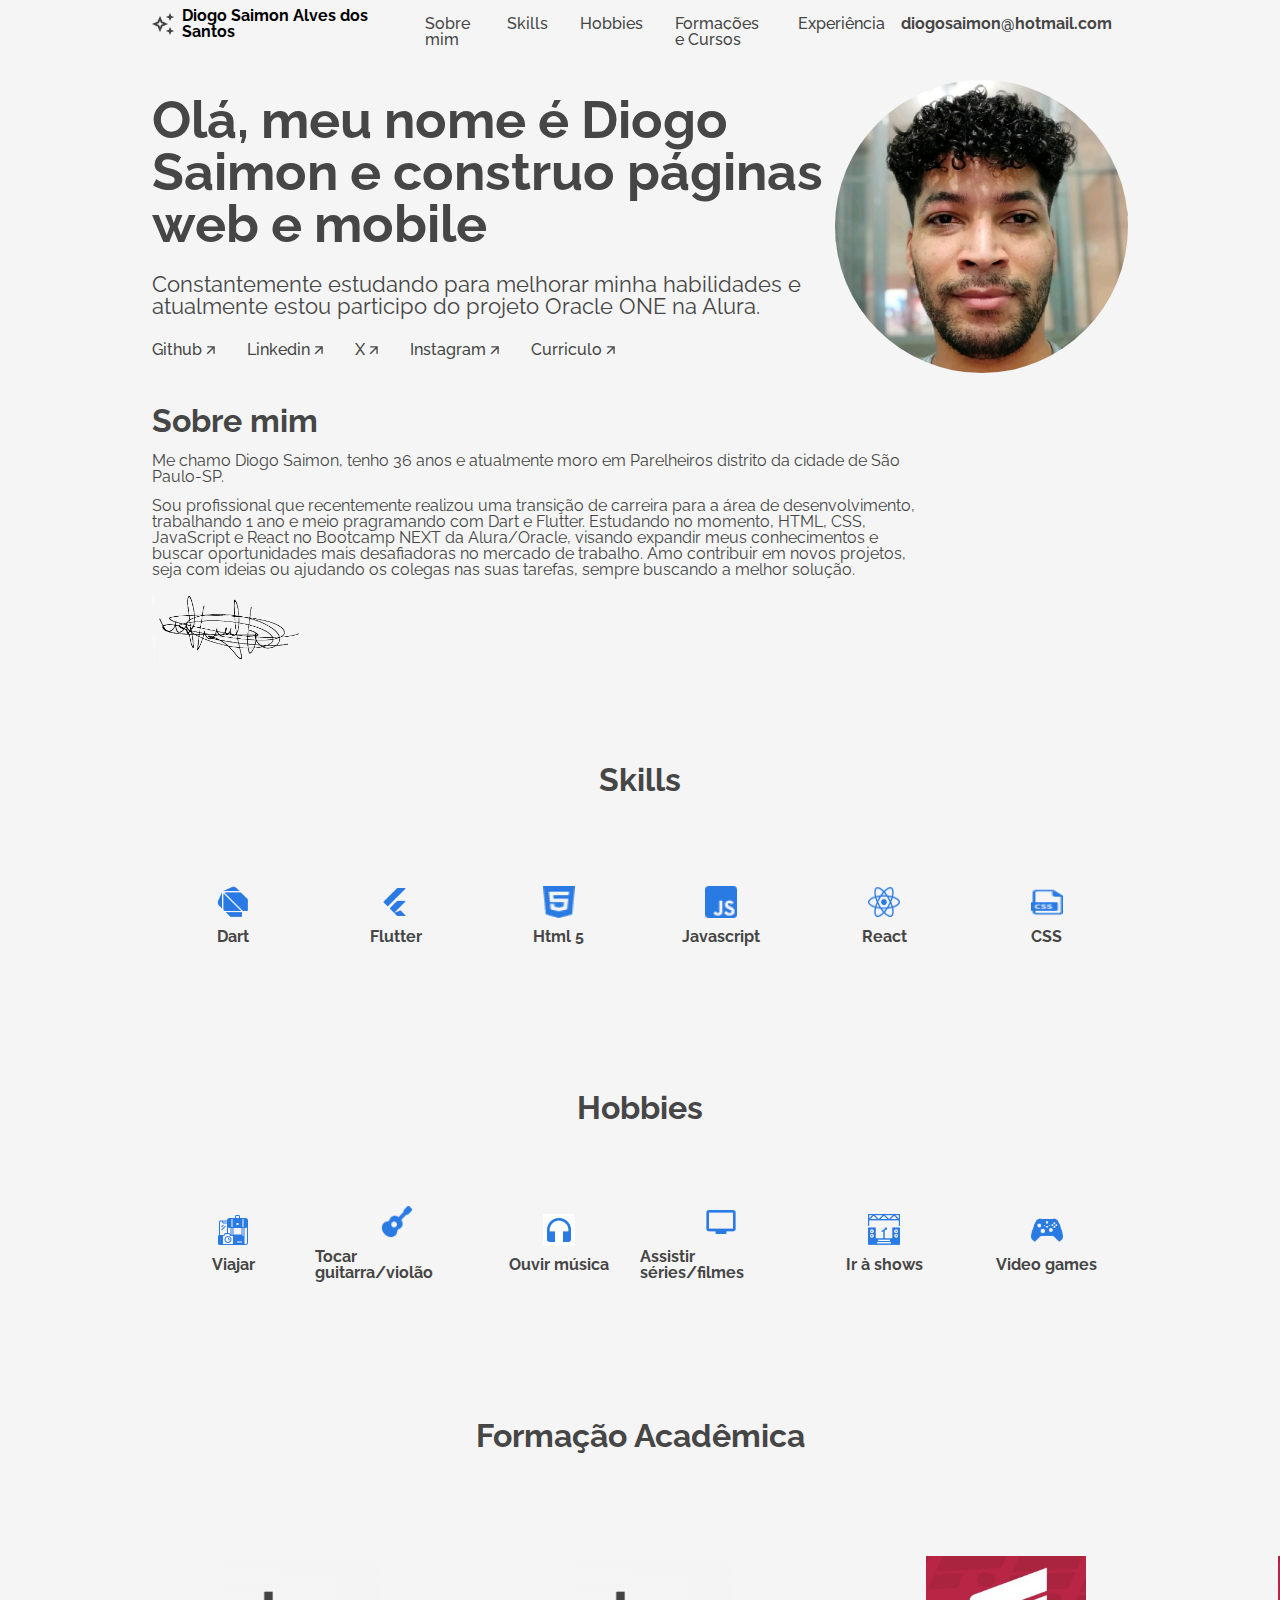
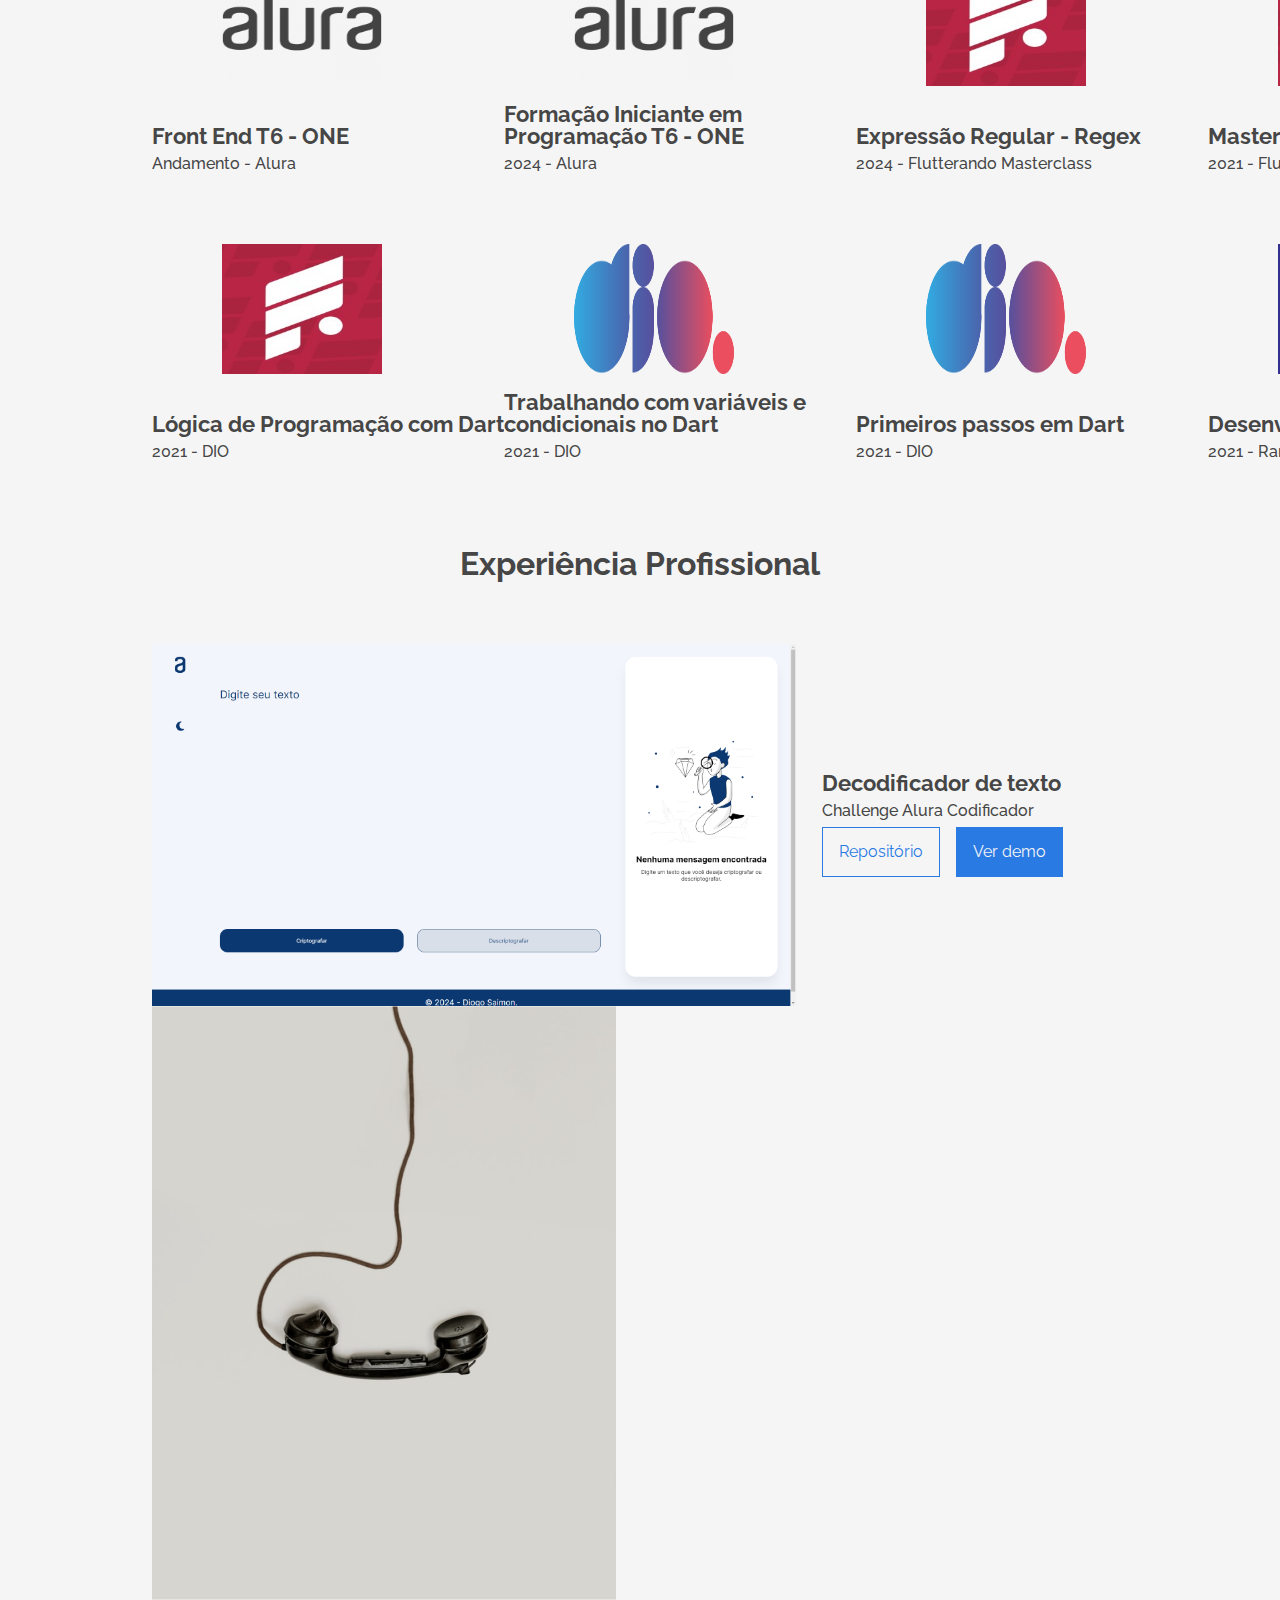
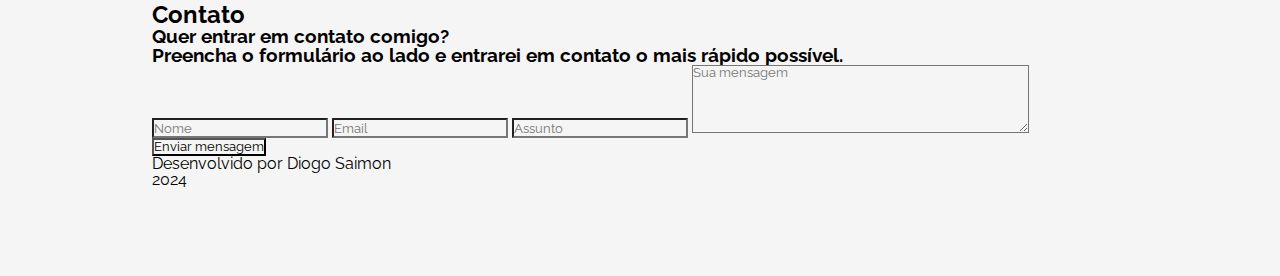
==== index.html @ 46153811 "finalizado a seção experiência profissional e as responsividade para tablet e mobile" ====
<!DOCTYPE html>
<html lang="pt-BR">

<head>
    <meta charset="UTF-8">
    <meta http-equiv="X-UA-Compatible" content="IE=edge">
    <meta name="viewport" content="width=device-width, initial-scale=1.0">

    <!-- Folha de estilo de CSS Linkado -->
    <link rel="stylesheet" href="/styles/style.css">
    <link rel="preconnect" href="https://fonts.googleapis.com">
    <link rel="preconnect" href="https://fonts.gstatic.com" crossorigin>

    <!-- Fonte do Projeto Raleway -->
    <link href="https://fonts.googleapis.com/css2?family=Raleway:wght@500&display=swap" rel="stylesheet">

    <!-- Script Linkado do seu documento de JavaScript -->
    <script type="module" src="scripts/script.js" defer></script>

    <title>Portifólio Pessoal</title>
</head>

<body>
    <!-- Sessão de Menu  -->
    <div class="all">
        <section class="menu">
            <header>
                <img class="menu__img" src="assets\vector.png">
                <h3 class="menu__title">Diogo Saimon Alves dos Santos</h3>
            </header>
            <nav>
                <ul class="menu__list">
                    <li class="menu__list__item"><a href="#sobremim">Sobre mim</a></li>
                    <li class="menu__list__item"><a href="#skills">Skills</a></li>
                    <li class="menu__list__item"><a href="#hobbies">Hobbies</a></li>
                    <li class="menu__list__item"><a href="#formacao">Formações e Cursos</a></li>
                    <li class="menu__list__item"><a href="#xp">Experiência</a></li>
                </ul>
                <a class="menu__list__item__contato" href="#contato">diogosaimon@hotmail.com</a>
            </nav>
        </section>

        <!-- Sessão de Header/Title/Hero -->
        <section class="title">
            <div class="title__div">
                <img class="title__profile" src="assets/my_photos/eu.jpg">
                <div class="title__container" id="#sobremim">
                    <h2 class="title__bio">Olá, meu nome é Diogo Saimon e construo páginas web e mobile</h2>
                    <h3 class="title__subsection">Constantemente estudando para melhorar minha habilidades e
                        atualmente estou
                        participo do projeto Oracle ONE na Alura.</h3>
                    <ul class="title__network">
                        <!-- Ponha os links de suas redes sociais favoritas -->
                        <li class="title__network__item"><a href="https://github.com/DiogoSaimon" target="_blank">Github
                                <img src="assets\arrow.png" id="arrow"> </a></li>
                        <li class="title__network__item"><a href="https://www.linkedin.com/in/diogo-saimon/"
                                target="_blank">Linkedin <img src="assets\arrow.png" id="arrow"></a></li>
                        <li class="title__network__item"><a href="https://x.com/DiogoSaimon" target="_blank">X <img
                                    src="assets\arrow.png" id="arrow"></a></li>
                        <li class="title__network__item"><a href="https://www.instagram.com/diogosaimon/"
                                target="_blank">Instagram <img src="assets\arrow.png" id="arrow"></a></li>
                        <li class="title__network__item"><a href="my_curriculum_view.html" id="curriculum-btn"
                                target="_blank">Curriculo <img src="assets\arrow.png" id="arrow"></a></li>
                    </ul>
                </div>
            </div>
        </section>

        <!-- Sessão sobre mim -->
        <section class="about">
            <div class="about__container">
                <h3 class="about__title">Sobre mim</h3>
                <p class="about__paragraph">Me chamo Diogo Saimon, tenho 36 anos e atualmente moro em Parelheiros
                    distrito da cidade de São Paulo-SP.</p>
                <p class="about__paragraph">Sou profissional que recentemente realizou uma transição de carreira para a
                    área de desenvolvimento, trabalhando 1 ano e meio pragramando com Dart e Flutter.
                    Estudando no momento, HTML, CSS, JavaScript e React no Bootcamp NEXT da Alura/Oracle, visando
                    expandir meus conhecimentos e buscar oportunidades mais desafiadoras no mercado de trabalho.
                    Amo contribuir em novos projetos, seja com ideias ou ajudando os colegas nas suas tarefas, sempre
                    buscando a melhor solução.</p>
                <!-- Caso queira colocar sua própria assinatura, insira aqui! -->
                <img class="about__assignature" src="assets/my_photos/assinatura-sem-fundo.png">
            </div>
        </section>

        <!-- Sessão de Skills/Habilidades -->
        <section class="skills">
            <h3 class="skills__title" id="skills">Skills</h3>
            <div class="skills__line">
                <div class="skills__box">
                    <ul class="skills__list">
                        <li><img class="skills__img" src="assets\dart.png"></li>
                        <li class="skills__name"> Dart</li>
                    </ul>
                </div>
                <div class="skills__box">
                    <ul class="skills__list">
                        <li><img class="skills__img" src="assets\flutter.png"></li>
                        <li class="skills__name"> Flutter</li>
                    </ul>
                </div>
                <div class="skills__box">
                    <ul class="skills__list">
                        <li><img class="skills__img" src="assets\html.png"></li>
                        <li class="skills__name"> Html 5</li>
                    </ul>
                </div>

                <div class="skills__box">
                    <ul class="skills__list">
                        <li> <img class="skills__img" src="assets\js_icon.png" alt=""></li>
                        <li class="skills__name">Javascript</li>
                    </ul>
                </div>

                <div class="skills__box">
                    <ul class="skills__list">
                        <li> <img class="skills__img" src="assets\react_icon.png" alt=""> </li>
                        <li class="skills__name">React</li>
                    </ul>
                </div>

                <div class="skills__box">
                    <ul class="skills__list">
                        <li> <img class="skills__img" src="assets\css_icon.png" alt=""> </li>
                        <li class="skills__name">CSS</li>
                    </ul>
                </div>
            </div>
        </section>

        <!-- Sessão de Hobbies -->
        <section class="hobbies" id="hobbies">
            <h3 class="hobbies__title">Hobbies</h3>
            <div class="hobbies__line">
                <div class="hobbies__box">
                    <ul class="hobbies__list">
                        <li><img class="hobbies__img" src="assets\journey.png"></li>
                        <li class="hobbies__name"> Viajar</li>
                    </ul>
                </div>

                <div class="hobbies__box">
                    <ul class="hobbies__list">
                        <li> <img class="hobbies__img" src="assets\guitar_icon.png" alt=""></li>
                        <li class="hobbies__name">Tocar guitarra/violão</li>
                    </ul>
                </div>

                <div class="hobbies__box">
                    <ul class="hobbies__list">
                        <li> <img class="hobbies__img" src="assets\headphones_icon.png" alt=""></li>
                        <li class="hobbies__name">Ouvir música</li>
                    </ul>
                </div>

                <div class="hobbies__box">
                    <ul class="hobbies__list">
                        <li><img class="hobbies__img" src="assets\tv_icon.png" alt=""></li>
                        <li class="hobbies__name">Assistir séries/filmes</li>
                    </ul>
                </div>

                <div class="hobbies__box">
                    <ul class="hobbies__list">
                        <li> <img class="hobbies__img" src="assets\festival.png" alt=""> </li>
                        <li class="hobbies__name">Ir à shows</li>
                    </ul>
                </div>

                <div class="hobbies__box">
                    <ul class="hobbies__list">
                        <li> <img class="hobbies__img" src="assets\joystick.png" alt=""> </li>
                        <li class="hobbies__name">Video games</li>
                    </ul>
                </div>
            </div>
        </section>

        <!-- Sessão de Histórico Acadêmico -->
        <section class="academic">
            <h2 class="academic__title" id="formacao">Formação Acadêmica</h2>
            <div class="academic__courses">
                <div class="academic__courses__box">
                    <ul class="academic__courses__list">
                        <!-- Insira a logo de seu local de formação -->
                        <li class="academic__courses__item__img"><img id="academic__courses__item__img-size"
                                src="/assets/logos/alura-logo.png"></li>
                        <li class="academic__courses__item__title">
                            <h4>Front End T6 - ONE</h4>
                        </li>
                        <li class="academic__courses__item__subtitle">
                            <p>Andamento - Alura</p>
                        </li>
                    </ul>
                </div>
                <div class="academic__courses__box">
                    <ul class="academic__courses__list">
                        <!-- Insira a logo de seu local de formação -->
                        <li class="academic__courses__item__img"><img id="academic__courses__item__img-size"
                                src="/assets/logos/alura-logo.png"></li>
                        <li class="academic__courses__item__title">
                            <h4>Formação Iniciante em Programação T6 - ONE</h4>
                        </li>
                        <li class="academic__courses__item__subtitle">
                            <p>2024 - Alura</p>
                        </li>
                    </ul>
                </div>
                <div class="academic__courses__box">
                    <ul class="academic__courses__list">
                        <!-- Insira a logo de seu local de formação -->
                        <li class="academic__courses__item__img"><img id="academic__courses__item__img-size"
                                src="/assets/logos/flutterando-logo.jpg"></li>
                        <li class="academic__courses__item__title">
                            <h4>Expressão Regular - Regex</h4>
                        </li>
                        <li class="academic__courses__item__subtitle">
                            <p>2024 - Flutterando Masterclass</p>
                        </li>
                    </ul>
                </div>
                <div class="academic__courses__box">
                    <ul class="academic__courses__list">
                        <!-- Insira a logo de seu local de formação -->
                        <li class="academic__courses__item__img"><img id="academic__courses__item__img-size"
                                src="/assets/logos/flutterando-logo.jpg"></li>
                        <li class="academic__courses__item__title">
                            <h4>MasterClass Flutter - Iniciante</h4>
                        </li>
                        <li class="academic__courses__item__subtitle">
                            <p>2021 - Flutterando Masterclass</p>
                        </li>
                    </ul>
                </div>
                <div class="academic__courses__box">
                    <ul class="academic__courses__list">
                        <!-- Insira a logo de seu local de formação -->
                        <li class="academic__courses__item__img"><img id="academic__courses__item__img-size"
                                src="/assets/logos/flutterando-logo.jpg"></li>
                        <li class="academic__courses__item__title">
                            <h4>Lógica de Programação com Dart</h4>
                        </li>
                        <li class="academic__courses__item__subtitle">
                            <p>2021 - DIO</p>
                        </li>
                    </ul>
                </div>
                <div class="academic__courses__box">
                    <ul class="academic__courses__list">
                        <!-- Insira a logo de seu local de formação -->
                        <li class="academic__courses__item__img"><img id="academic__courses__item__img-size"
                                src="/assets/logos/dio-logo.png"></li>
                        <li class="academic__courses__item__title">
                            <h4>Trabalhando com variáveis e condicionais no Dart</h4>
                        </li>
                        <li class="academic__courses__item__subtitle">
                            <p>2021 - DIO</p>
                        </li>
                    </ul>
                </div>
                <div class="academic__courses__box">
                    <ul class="academic__courses__list">
                        <!-- Insira a logo de seu local de formação -->
                        <li class="academic__courses__item__img"><img id="academic__courses__item__img-size"
                                src="/assets/logos/dio-logo.png"></li>
                        <li class="academic__courses__item__title">
                            <h4>Primeiros passos em Dart</h4>
                        </li>
                        <li class="academic__courses__item__subtitle">
                            <p>2021 - DIO</p>
                        </li>
                    </ul>
                </div>
                <div class="academic__courses__box">
                    <ul class="academic__courses__list">
                        <!-- Insira a logo de seu local de formação -->
                        <li class="academic__courses__item__img"><img id="academic__courses__item__img-size"
                                src="assets/logos/raro-academy-logo.jpg"></li>
                        <li class="academic__courses__item__title">
                            <h4>Desenvolvimento em Flutter</h4>
                        </li>
                        <li class="academic__courses__item__subtitle">
                            <p>2021 - Raro Academy</p>
                        </li>
                    </ul>
                </div>
            </div>
        </section>

        <!-- Sessão de Experiência Profissional/Projetos-->
        <section class="experience">
            <h2 class="experience__section__title" id="xp">Experiência Profissional</h2>
            <div class="experiencie__box">
                <!-- Insira a logo/captura de seu projeto/trabalho -->
                <img class="experience__img" src="assets\pictures_portfolio\codificador-texto.png">
                <div class="experience__info">
                    <h2 class="experience__title">Decodificador de texto</h2>
                    <h3 class="experience__text">Challenge Alura Codificador </h3>
                    <div class="experience__description">
                        <!-- Insira a link para demonstração do projeto no Github e/ou GithubPages -->
                        <span class="experience__repo"><a href="https://github.com/DiogoSaimon/challenges-decodificador?tab=readme-ov-file"><button
                                    class="experiencia__botao--repo">Repositório</button></a></span>
                        <span class="experience__demo"><a href="https://diogosaimon.github.io/challenges-decodificador/"><button class="experiencia__botao--demo">Ver
                                    demo</button></a></span>
                    </div>
                </div>
            </div>

            <!-- Sessão de Contato -->
            <section class="formcontato">
                <div id="contato" class="formcontato__contacto">
                    <div class="formcontato--esquerda">
                        <img class="formcontato__img" src="assets\contact_image.png">
                    </div>
                    <div class="formcontato__text">
                        <h2 class="formcontato__title">Contato</h2>
                        <h3 class="formcontato__subtext">Quer entrar em contato comigo?</h3>
                        <h3 class="formcontato__subtext">Preencha o formulário ao lado e entrarei em contato o mais
                            rápido possível. </h3>
                        <form class="formcontato__form">
                            <input class="formcontato__input" type="text" id="nome" placeholder="Nome">
                            <input class="formcontato__input" type="email" id="email" placeholder="Email">
                            <input class="formcontato__input" type="text" id="assunto" placeholder="Assunto">
                            <textarea class="formcontato__textarea" rows="5" cols="40" id="mensagem" name="mensagem"
                                placeholder="Sua mensagem"></textarea>
                            <button class="formcontato__botao">Enviar mensagem</button>
                        </form>
                    </div>
                </div>
            </section>

            <!-- Sessão de Footer/Rodapé-->
            <section class="footer">
                <div class="footer__rodape">
                    <p>Desenvolvido por Diogo Saimon</p>
                    <p>2024</p>
                </div>
            </section>
    </div>

</body>

</html>
---- styles/style.css ----
@import url('menu.css');
@import url('presentation.css');
@import url('about_me.css');
@import url('skill_hobbies.css');
@import url('academic_qualifications.css');
@import url('professional_experience.css');


* {
    box-sizing: border-box;
    background-color: var(--cor-de-fundo);
    font-family: 'Raleway';
    margin: 0;
    padding: 0;
    line-height: 1;
}

:root {
    /* Colors */
    --cor-de-fundo: #F5F5F5;
    --cor-de-link: #464646;
    --cor-de-botao-azul: #2A7AE4;
    --cor-preto: #000;


    /* Sizes */
    --size-gap-section: 2rem;
    --size-horizontal-padding: 9.5rem;

    /* FontWeights */
    --fontweight-regular: 400;
    --fontweight-medium: 500;
    --fontweight-semibold: 600;
    --fontweight-bold: 700;
}

.all {
    padding: 0 var(--size-horizontal-padding);
    width: 100vw;
}

ol,
ul,
li {
    list-style: none;
}

a {
    text-decoration: none;
    color: var(--cor-de-link);
}

/*Neste desafio, gostariamos que praticassem a metodologia BEM, caso se sintam a vontade 
de utiliza-la. 

Mas o que é o BEM?

BEM (Block, Element, Modifier) ​​é uma abordagem baseada em componentes para o desenvolvimento
web. A ideia por trás disso é dividir a interface do usuário em blocos independentes.
Isso torna o desenvolvimento de interface fácil e rápido, mesmo com uma interface
de usuário complexa, e permite a reutilização de código existente sem copiar e colar.

Link da documentação oficial!
https://en.bem.info/methodology/quick-start/*/

/*Contato*/

section.formcontato {}

/*footer*/

section.footer {}


/*Tablet*/
@media screen and (max-width: 1024px) {
    .all {
        padding: 1rem 2rem 0 2rem;
        width: 100vw;
    }

}

/*Mobile*/
@media screen and (max-width: 668px) {
    .all {
        padding: 1rem 1rem 0 1rem;
        width: 100vw;
    }
}
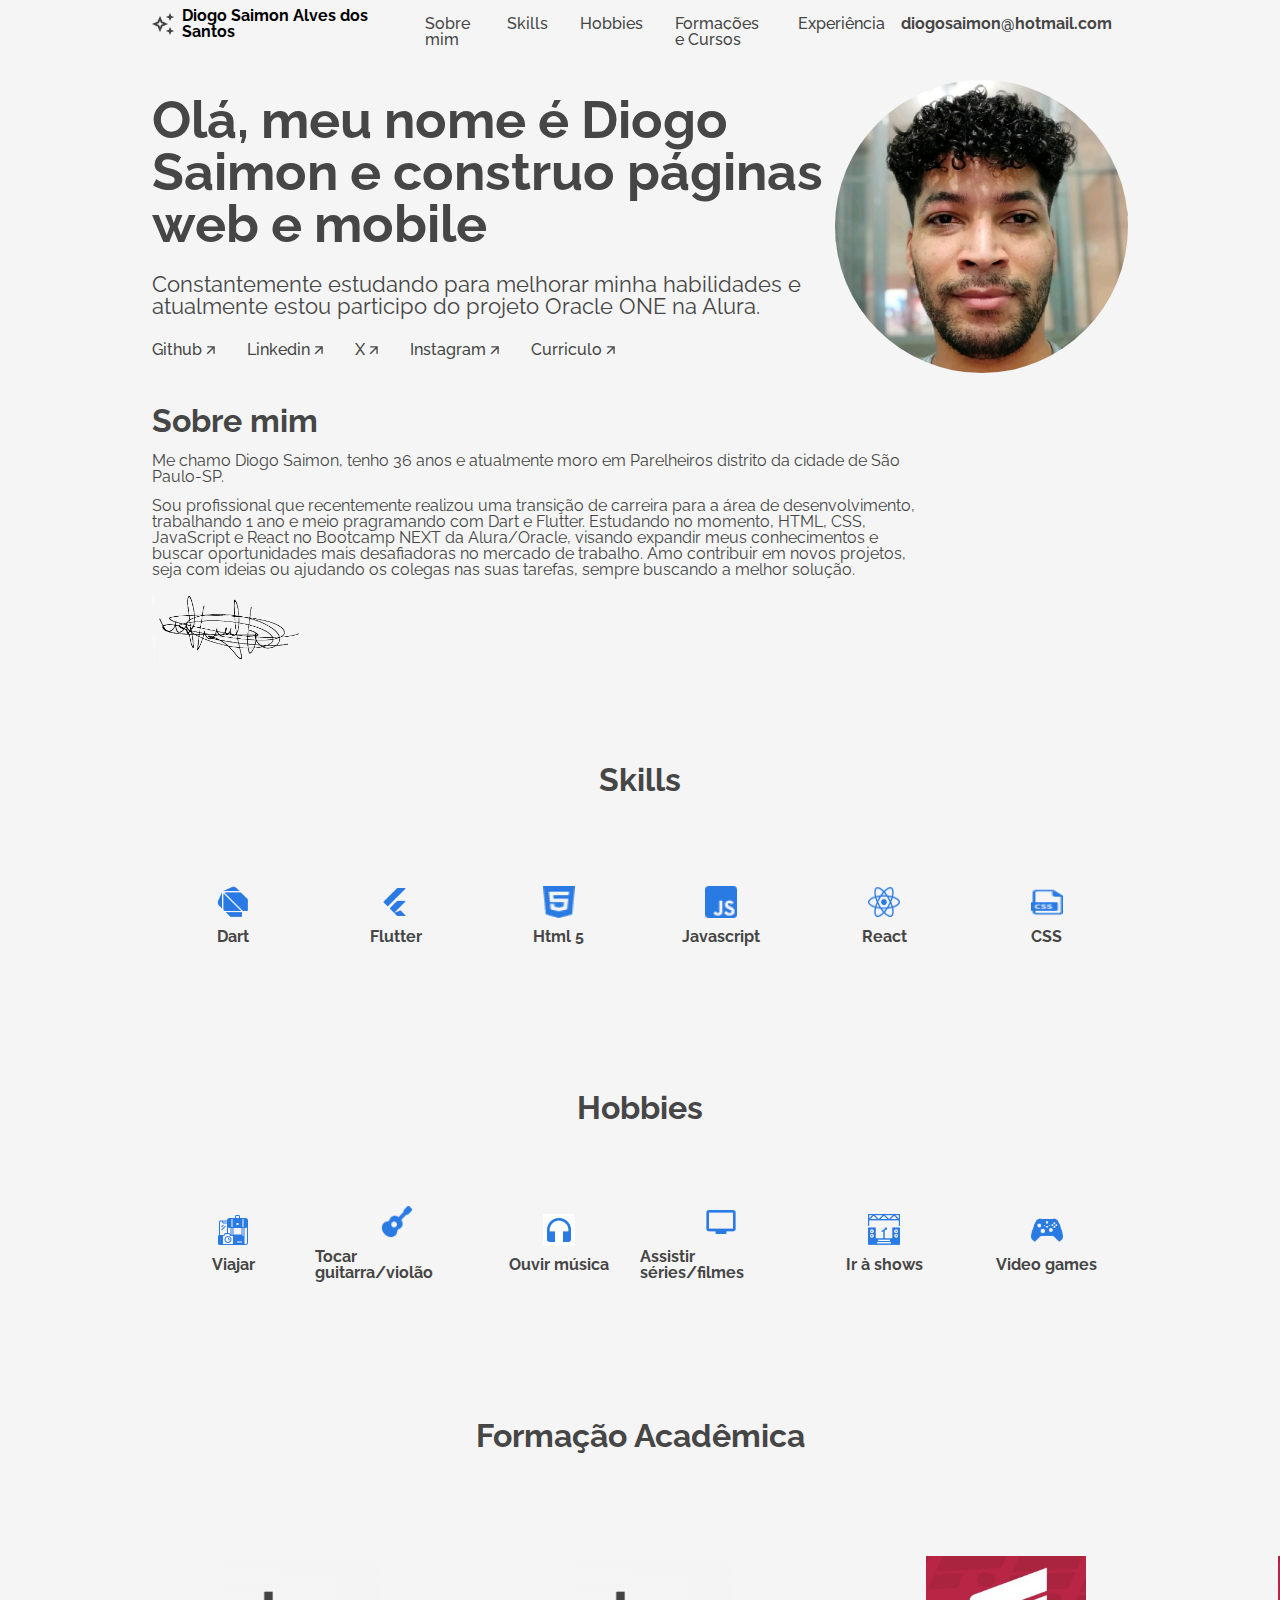
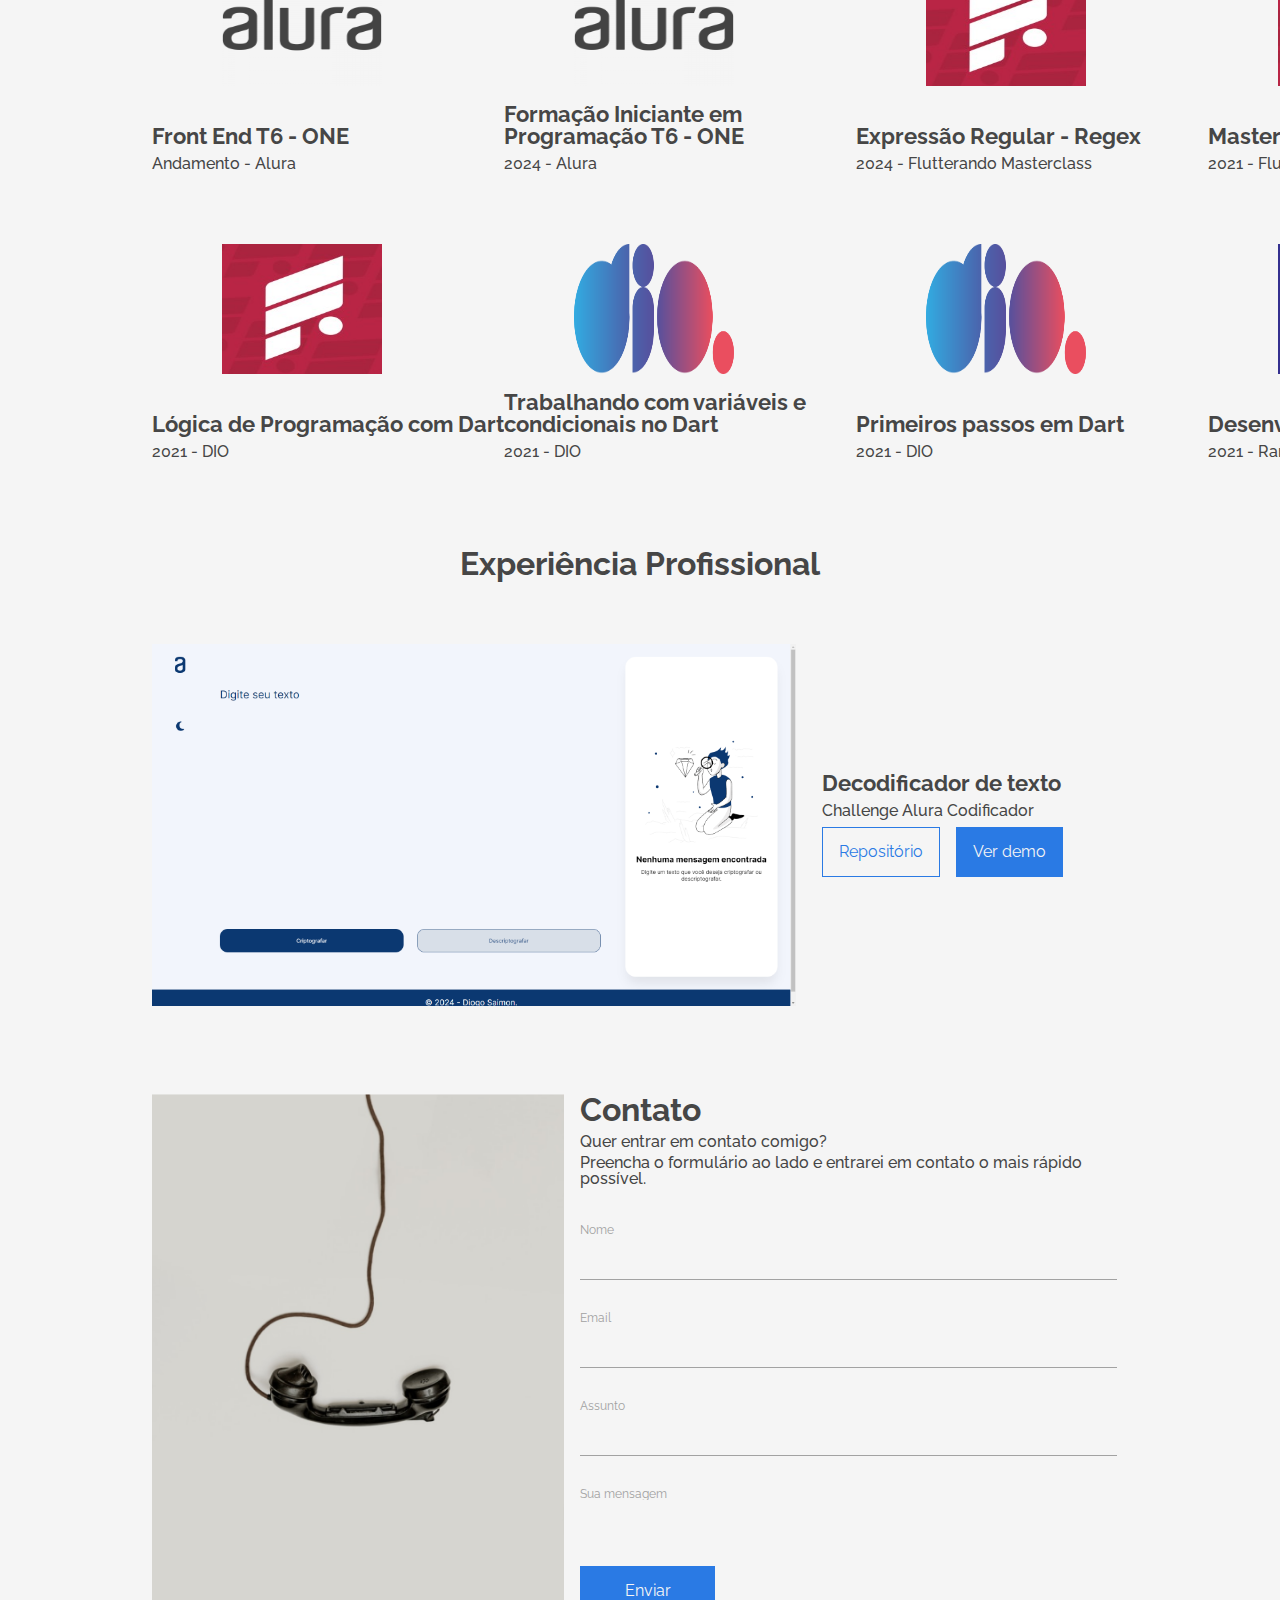
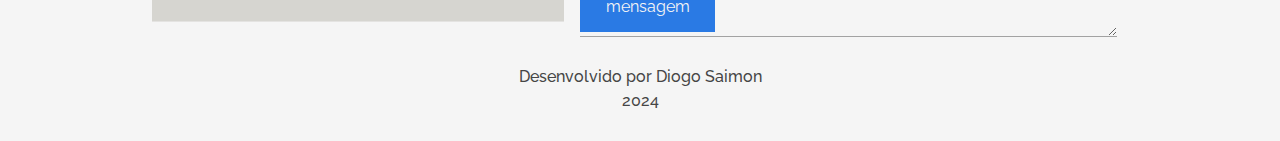
==== commit a13b05b9: "finalizado a seção de formulário e o fotter e criado as suas responsividades" ====
--- a/index.html
+++ b/index.html
@@ -1,344 +1,468 @@
 <!DOCTYPE html>
 <html lang="pt-BR">
-
-<head>
-    <meta charset="UTF-8">
-    <meta http-equiv="X-UA-Compatible" content="IE=edge">
-    <meta name="viewport" content="width=device-width, initial-scale=1.0">
+  <head>
+    <meta charset="UTF-8" />
+    <meta http-equiv="X-UA-Compatible" content="IE=edge" />
+    <meta name="viewport" content="width=device-width, initial-scale=1.0" />
 
     <!-- Folha de estilo de CSS Linkado -->
-    <link rel="stylesheet" href="/styles/style.css">
-    <link rel="preconnect" href="https://fonts.googleapis.com">
-    <link rel="preconnect" href="https://fonts.gstatic.com" crossorigin>
+    <link rel="stylesheet" href="/styles/style.css" />
+    <link rel="preconnect" href="https://fonts.googleapis.com" />
+    <link rel="preconnect" href="https://fonts.gstatic.com" crossorigin />
 
     <!-- Fonte do Projeto Raleway -->
-    <link href="https://fonts.googleapis.com/css2?family=Raleway:wght@500&display=swap" rel="stylesheet">
+    <link
+      href="https://fonts.googleapis.com/css2?family=Raleway:wght@500&display=swap"
+      rel="stylesheet"
+    />
 
     <!-- Script Linkado do seu documento de JavaScript -->
     <script type="module" src="scripts/script.js" defer></script>
 
     <title>Portifólio Pessoal</title>
-</head>
-
-<body>
+  </head>
+
+  <body>
     <!-- Sessão de Menu  -->
     <div class="all">
-        <section class="menu">
-            <header>
-                <img class="menu__img" src="assets\vector.png">
-                <h3 class="menu__title">Diogo Saimon Alves dos Santos</h3>
-            </header>
-            <nav>
-                <ul class="menu__list">
-                    <li class="menu__list__item"><a href="#sobremim">Sobre mim</a></li>
-                    <li class="menu__list__item"><a href="#skills">Skills</a></li>
-                    <li class="menu__list__item"><a href="#hobbies">Hobbies</a></li>
-                    <li class="menu__list__item"><a href="#formacao">Formações e Cursos</a></li>
-                    <li class="menu__list__item"><a href="#xp">Experiência</a></li>
-                </ul>
-                <a class="menu__list__item__contato" href="#contato">diogosaimon@hotmail.com</a>
-            </nav>
-        </section>
-
-        <!-- Sessão de Header/Title/Hero -->
-        <section class="title">
-            <div class="title__div">
-                <img class="title__profile" src="assets/my_photos/eu.jpg">
-                <div class="title__container" id="#sobremim">
-                    <h2 class="title__bio">Olá, meu nome é Diogo Saimon e construo páginas web e mobile</h2>
-                    <h3 class="title__subsection">Constantemente estudando para melhorar minha habilidades e
-                        atualmente estou
-                        participo do projeto Oracle ONE na Alura.</h3>
-                    <ul class="title__network">
-                        <!-- Ponha os links de suas redes sociais favoritas -->
-                        <li class="title__network__item"><a href="https://github.com/DiogoSaimon" target="_blank">Github
-                                <img src="assets\arrow.png" id="arrow"> </a></li>
-                        <li class="title__network__item"><a href="https://www.linkedin.com/in/diogo-saimon/"
-                                target="_blank">Linkedin <img src="assets\arrow.png" id="arrow"></a></li>
-                        <li class="title__network__item"><a href="https://x.com/DiogoSaimon" target="_blank">X <img
-                                    src="assets\arrow.png" id="arrow"></a></li>
-                        <li class="title__network__item"><a href="https://www.instagram.com/diogosaimon/"
-                                target="_blank">Instagram <img src="assets\arrow.png" id="arrow"></a></li>
-                        <li class="title__network__item"><a href="my_curriculum_view.html" id="curriculum-btn"
-                                target="_blank">Curriculo <img src="assets\arrow.png" id="arrow"></a></li>
-                    </ul>
-                </div>
+      <section class="menu">
+        <header>
+          <img class="menu__img" src="assets\vector.png" />
+          <h3 class="menu__title">Diogo Saimon Alves dos Santos</h3>
+        </header>
+        <nav>
+          <ul class="menu__list">
+            <li class="menu__list__item"><a href="#sobremim">Sobre mim</a></li>
+            <li class="menu__list__item"><a href="#skills">Skills</a></li>
+            <li class="menu__list__item"><a href="#hobbies">Hobbies</a></li>
+            <li class="menu__list__item">
+              <a href="#formacao">Formações e Cursos</a>
+            </li>
+            <li class="menu__list__item"><a href="#xp">Experiência</a></li>
+          </ul>
+          <a class="menu__list__item__contato" href="#contato"
+            >diogosaimon@hotmail.com</a
+          >
+        </nav>
+      </section>
+
+      <!-- Sessão de Header/Title/Hero -->
+      <section class="title">
+        <div class="title__div">
+          <img class="title__profile" src="assets/my_photos/eu.jpg" />
+          <div class="title__container" id="#sobremim">
+            <h2 class="title__bio">
+              Olá, meu nome é Diogo Saimon e construo páginas web e mobile
+            </h2>
+            <h3 class="title__subsection">
+              Constantemente estudando para melhorar minha habilidades e
+              atualmente estou participo do projeto Oracle ONE na Alura.
+            </h3>
+            <ul class="title__network">
+              <!-- Ponha os links de suas redes sociais favoritas -->
+              <li class="title__network__item">
+                <a href="https://github.com/DiogoSaimon" target="_blank"
+                  >Github <img src="assets\arrow.png" id="arrow" />
+                </a>
+              </li>
+              <li class="title__network__item">
+                <a
+                  href="https://www.linkedin.com/in/diogo-saimon/"
+                  target="_blank"
+                  >Linkedin <img src="assets\arrow.png" id="arrow"
+                /></a>
+              </li>
+              <li class="title__network__item">
+                <a href="https://x.com/DiogoSaimon" target="_blank"
+                  >X <img src="assets\arrow.png" id="arrow"
+                /></a>
+              </li>
+              <li class="title__network__item">
+                <a href="https://www.instagram.com/diogosaimon/" target="_blank"
+                  >Instagram <img src="assets\arrow.png" id="arrow"
+                /></a>
+              </li>
+              <li class="title__network__item">
+                <a
+                  href="my_curriculum_view.html"
+                  id="curriculum-btn"
+                  target="_blank"
+                  >Curriculo <img src="assets\arrow.png" id="arrow"
+                /></a>
+              </li>
+            </ul>
+          </div>
+        </div>
+      </section>
+
+      <!-- Sessão sobre mim -->
+      <section class="about">
+        <div class="about__container">
+          <h3 class="about__title">Sobre mim</h3>
+          <p class="about__paragraph">
+            Me chamo Diogo Saimon, tenho 36 anos e atualmente moro em
+            Parelheiros distrito da cidade de São Paulo-SP.
+          </p>
+          <p class="about__paragraph">
+            Sou profissional que recentemente realizou uma transição de carreira
+            para a área de desenvolvimento, trabalhando 1 ano e meio pragramando
+            com Dart e Flutter. Estudando no momento, HTML, CSS, JavaScript e
+            React no Bootcamp NEXT da Alura/Oracle, visando expandir meus
+            conhecimentos e buscar oportunidades mais desafiadoras no mercado de
+            trabalho. Amo contribuir em novos projetos, seja com ideias ou
+            ajudando os colegas nas suas tarefas, sempre buscando a melhor
+            solução.
+          </p>
+          <!-- Caso queira colocar sua própria assinatura, insira aqui! -->
+          <img
+            class="about__assignature"
+            src="assets/my_photos/assinatura-sem-fundo.png"
+          />
+        </div>
+      </section>
+
+      <!-- Sessão de Skills/Habilidades -->
+      <section class="skills">
+        <h3 class="skills__title" id="skills">Skills</h3>
+        <div class="skills__line">
+          <div class="skills__box">
+            <ul class="skills__list">
+              <li><img class="skills__img" src="assets\dart.png" /></li>
+              <li class="skills__name">Dart</li>
+            </ul>
+          </div>
+          <div class="skills__box">
+            <ul class="skills__list">
+              <li><img class="skills__img" src="assets\flutter.png" /></li>
+              <li class="skills__name">Flutter</li>
+            </ul>
+          </div>
+          <div class="skills__box">
+            <ul class="skills__list">
+              <li><img class="skills__img" src="assets\html.png" /></li>
+              <li class="skills__name">Html 5</li>
+            </ul>
+          </div>
+
+          <div class="skills__box">
+            <ul class="skills__list">
+              <li>
+                <img class="skills__img" src="assets\js_icon.png" alt="" />
+              </li>
+              <li class="skills__name">Javascript</li>
+            </ul>
+          </div>
+
+          <div class="skills__box">
+            <ul class="skills__list">
+              <li>
+                <img class="skills__img" src="assets\react_icon.png" alt="" />
+              </li>
+              <li class="skills__name">React</li>
+            </ul>
+          </div>
+
+          <div class="skills__box">
+            <ul class="skills__list">
+              <li>
+                <img class="skills__img" src="assets\css_icon.png" alt="" />
+              </li>
+              <li class="skills__name">CSS</li>
+            </ul>
+          </div>
+        </div>
+      </section>
+
+      <!-- Sessão de Hobbies -->
+      <section class="hobbies" id="hobbies">
+        <h3 class="hobbies__title">Hobbies</h3>
+        <div class="hobbies__line">
+          <div class="hobbies__box">
+            <ul class="hobbies__list">
+              <li><img class="hobbies__img" src="assets\journey.png" /></li>
+              <li class="hobbies__name">Viajar</li>
+            </ul>
+          </div>
+
+          <div class="hobbies__box">
+            <ul class="hobbies__list">
+              <li>
+                <img class="hobbies__img" src="assets\guitar_icon.png" alt="" />
+              </li>
+              <li class="hobbies__name">Tocar guitarra/violão</li>
+            </ul>
+          </div>
+
+          <div class="hobbies__box">
+            <ul class="hobbies__list">
+              <li>
+                <img
+                  class="hobbies__img"
+                  src="assets\headphones_icon.png"
+                  alt=""
+                />
+              </li>
+              <li class="hobbies__name">Ouvir música</li>
+            </ul>
+          </div>
+
+          <div class="hobbies__box">
+            <ul class="hobbies__list">
+              <li>
+                <img class="hobbies__img" src="assets\tv_icon.png" alt="" />
+              </li>
+              <li class="hobbies__name">Assistir séries/filmes</li>
+            </ul>
+          </div>
+
+          <div class="hobbies__box">
+            <ul class="hobbies__list">
+              <li>
+                <img class="hobbies__img" src="assets\festival.png" alt="" />
+              </li>
+              <li class="hobbies__name">Ir à shows</li>
+            </ul>
+          </div>
+
+          <div class="hobbies__box">
+            <ul class="hobbies__list">
+              <li>
+                <img class="hobbies__img" src="assets\joystick.png" alt="" />
+              </li>
+              <li class="hobbies__name">Video games</li>
+            </ul>
+          </div>
+        </div>
+      </section>
+
+      <!-- Sessão de Histórico Acadêmico -->
+      <section class="academic">
+        <h2 class="academic__title" id="formacao">Formação Acadêmica</h2>
+        <div class="academic__courses">
+          <div class="academic__courses__box">
+            <ul class="academic__courses__list">
+              <!-- Insira a logo de seu local de formação -->
+              <li class="academic__courses__item__img">
+                <img
+                  id="academic__courses__item__img-size"
+                  src="/assets/logos/alura-logo.png"
+                />
+              </li>
+              <li class="academic__courses__item__title">
+                <h4>Front End T6 - ONE</h4>
+              </li>
+              <li class="academic__courses__item__subtitle">
+                <p>Andamento - Alura</p>
+              </li>
+            </ul>
+          </div>
+          <div class="academic__courses__box">
+            <ul class="academic__courses__list">
+              <!-- Insira a logo de seu local de formação -->
+              <li class="academic__courses__item__img">
+                <img
+                  id="academic__courses__item__img-size"
+                  src="/assets/logos/alura-logo.png"
+                />
+              </li>
+              <li class="academic__courses__item__title">
+                <h4>Formação Iniciante em Programação T6 - ONE</h4>
+              </li>
+              <li class="academic__courses__item__subtitle">
+                <p>2024 - Alura</p>
+              </li>
+            </ul>
+          </div>
+          <div class="academic__courses__box">
+            <ul class="academic__courses__list">
+              <!-- Insira a logo de seu local de formação -->
+              <li class="academic__courses__item__img">
+                <img
+                  id="academic__courses__item__img-size"
+                  src="/assets/logos/flutterando-logo.jpg"
+                />
+              </li>
+              <li class="academic__courses__item__title">
+                <h4>Expressão Regular - Regex</h4>
+              </li>
+              <li class="academic__courses__item__subtitle">
+                <p>2024 - Flutterando Masterclass</p>
+              </li>
+            </ul>
+          </div>
+          <div class="academic__courses__box">
+            <ul class="academic__courses__list">
+              <!-- Insira a logo de seu local de formação -->
+              <li class="academic__courses__item__img">
+                <img
+                  id="academic__courses__item__img-size"
+                  src="/assets/logos/flutterando-logo.jpg"
+                />
+              </li>
+              <li class="academic__courses__item__title">
+                <h4>MasterClass Flutter - Iniciante</h4>
+              </li>
+              <li class="academic__courses__item__subtitle">
+                <p>2021 - Flutterando Masterclass</p>
+              </li>
+            </ul>
+          </div>
+          <div class="academic__courses__box">
+            <ul class="academic__courses__list">
+              <!-- Insira a logo de seu local de formação -->
+              <li class="academic__courses__item__img">
+                <img
+                  id="academic__courses__item__img-size"
+                  src="/assets/logos/flutterando-logo.jpg"
+                />
+              </li>
+              <li class="academic__courses__item__title">
+                <h4>Lógica de Programação com Dart</h4>
+              </li>
+              <li class="academic__courses__item__subtitle">
+                <p>2021 - DIO</p>
+              </li>
+            </ul>
+          </div>
+          <div class="academic__courses__box">
+            <ul class="academic__courses__list">
+              <!-- Insira a logo de seu local de formação -->
+              <li class="academic__courses__item__img">
+                <img
+                  id="academic__courses__item__img-size"
+                  src="/assets/logos/dio-logo.png"
+                />
+              </li>
+              <li class="academic__courses__item__title">
+                <h4>Trabalhando com variáveis e condicionais no Dart</h4>
+              </li>
+              <li class="academic__courses__item__subtitle">
+                <p>2021 - DIO</p>
+              </li>
+            </ul>
+          </div>
+          <div class="academic__courses__box">
+            <ul class="academic__courses__list">
+              <!-- Insira a logo de seu local de formação -->
+              <li class="academic__courses__item__img">
+                <img
+                  id="academic__courses__item__img-size"
+                  src="/assets/logos/dio-logo.png"
+                />
+              </li>
+              <li class="academic__courses__item__title">
+                <h4>Primeiros passos em Dart</h4>
+              </li>
+              <li class="academic__courses__item__subtitle">
+                <p>2021 - DIO</p>
+              </li>
+            </ul>
+          </div>
+          <div class="academic__courses__box">
+            <ul class="academic__courses__list">
+              <!-- Insira a logo de seu local de formação -->
+              <li class="academic__courses__item__img">
+                <img
+                  id="academic__courses__item__img-size"
+                  src="assets/logos/raro-academy-logo.jpg"
+                />
+              </li>
+              <li class="academic__courses__item__title">
+                <h4>Desenvolvimento em Flutter</h4>
+              </li>
+              <li class="academic__courses__item__subtitle">
+                <p>2021 - Raro Academy</p>
+              </li>
+            </ul>
+          </div>
+        </div>
+      </section>
+
+      <!-- Sessão de Experiência Profissional/Projetos-->
+      <section class="experience">
+        <h2 class="experience__section__title" id="xp">
+          Experiência Profissional
+        </h2>
+        <div class="experiencie__box">
+          <!-- Insira a logo/captura de seu projeto/trabalho -->
+          <img
+            class="experience__img"
+            src="assets\pictures_portfolio\codificador-texto.png"
+          />
+          <div class="experience__info">
+            <h2 class="experience__title">Decodificador de texto</h2>
+            <h3 class="experience__text">Challenge Alura Codificador</h3>
+            <div class="experience__description">
+              <!-- Insira a link para demonstração do projeto no Github e/ou GithubPages -->
+              <span class="experience__repo"
+                ><a
+                  href="https://github.com/DiogoSaimon/challenges-decodificador?tab=readme-ov-file"
+                  ><button class="experiencia__botao--repo">
+                    Repositório
+                  </button></a
+                ></span
+              >
+              <span class="experience__demo"
+                ><a
+                  href="https://diogosaimon.github.io/challenges-decodificador/"
+                  ><button class="experiencia__botao--demo">Ver demo</button></a
+                ></span
+              >
             </div>
-        </section>
-
-        <!-- Sessão sobre mim -->
-        <section class="about">
-            <div class="about__container">
-                <h3 class="about__title">Sobre mim</h3>
-                <p class="about__paragraph">Me chamo Diogo Saimon, tenho 36 anos e atualmente moro em Parelheiros
-                    distrito da cidade de São Paulo-SP.</p>
-                <p class="about__paragraph">Sou profissional que recentemente realizou uma transição de carreira para a
-                    área de desenvolvimento, trabalhando 1 ano e meio pragramando com Dart e Flutter.
-                    Estudando no momento, HTML, CSS, JavaScript e React no Bootcamp NEXT da Alura/Oracle, visando
-                    expandir meus conhecimentos e buscar oportunidades mais desafiadoras no mercado de trabalho.
-                    Amo contribuir em novos projetos, seja com ideias ou ajudando os colegas nas suas tarefas, sempre
-                    buscando a melhor solução.</p>
-                <!-- Caso queira colocar sua própria assinatura, insira aqui! -->
-                <img class="about__assignature" src="assets/my_photos/assinatura-sem-fundo.png">
-            </div>
-        </section>
-
-        <!-- Sessão de Skills/Habilidades -->
-        <section class="skills">
-            <h3 class="skills__title" id="skills">Skills</h3>
-            <div class="skills__line">
-                <div class="skills__box">
-                    <ul class="skills__list">
-                        <li><img class="skills__img" src="assets\dart.png"></li>
-                        <li class="skills__name"> Dart</li>
-                    </ul>
-                </div>
-                <div class="skills__box">
-                    <ul class="skills__list">
-                        <li><img class="skills__img" src="assets\flutter.png"></li>
-                        <li class="skills__name"> Flutter</li>
-                    </ul>
-                </div>
-                <div class="skills__box">
-                    <ul class="skills__list">
-                        <li><img class="skills__img" src="assets\html.png"></li>
-                        <li class="skills__name"> Html 5</li>
-                    </ul>
-                </div>
-
-                <div class="skills__box">
-                    <ul class="skills__list">
-                        <li> <img class="skills__img" src="assets\js_icon.png" alt=""></li>
-                        <li class="skills__name">Javascript</li>
-                    </ul>
-                </div>
-
-                <div class="skills__box">
-                    <ul class="skills__list">
-                        <li> <img class="skills__img" src="assets\react_icon.png" alt=""> </li>
-                        <li class="skills__name">React</li>
-                    </ul>
-                </div>
-
-                <div class="skills__box">
-                    <ul class="skills__list">
-                        <li> <img class="skills__img" src="assets\css_icon.png" alt=""> </li>
-                        <li class="skills__name">CSS</li>
-                    </ul>
-                </div>
-            </div>
-        </section>
-
-        <!-- Sessão de Hobbies -->
-        <section class="hobbies" id="hobbies">
-            <h3 class="hobbies__title">Hobbies</h3>
-            <div class="hobbies__line">
-                <div class="hobbies__box">
-                    <ul class="hobbies__list">
-                        <li><img class="hobbies__img" src="assets\journey.png"></li>
-                        <li class="hobbies__name"> Viajar</li>
-                    </ul>
-                </div>
-
-                <div class="hobbies__box">
-                    <ul class="hobbies__list">
-                        <li> <img class="hobbies__img" src="assets\guitar_icon.png" alt=""></li>
-                        <li class="hobbies__name">Tocar guitarra/violão</li>
-                    </ul>
-                </div>
-
-                <div class="hobbies__box">
-                    <ul class="hobbies__list">
-                        <li> <img class="hobbies__img" src="assets\headphones_icon.png" alt=""></li>
-                        <li class="hobbies__name">Ouvir música</li>
-                    </ul>
-                </div>
-
-                <div class="hobbies__box">
-                    <ul class="hobbies__list">
-                        <li><img class="hobbies__img" src="assets\tv_icon.png" alt=""></li>
-                        <li class="hobbies__name">Assistir séries/filmes</li>
-                    </ul>
-                </div>
-
-                <div class="hobbies__box">
-                    <ul class="hobbies__list">
-                        <li> <img class="hobbies__img" src="assets\festival.png" alt=""> </li>
-                        <li class="hobbies__name">Ir à shows</li>
-                    </ul>
-                </div>
-
-                <div class="hobbies__box">
-                    <ul class="hobbies__list">
-                        <li> <img class="hobbies__img" src="assets\joystick.png" alt=""> </li>
-                        <li class="hobbies__name">Video games</li>
-                    </ul>
-                </div>
-            </div>
-        </section>
-
-        <!-- Sessão de Histórico Acadêmico -->
-        <section class="academic">
-            <h2 class="academic__title" id="formacao">Formação Acadêmica</h2>
-            <div class="academic__courses">
-                <div class="academic__courses__box">
-                    <ul class="academic__courses__list">
-                        <!-- Insira a logo de seu local de formação -->
-                        <li class="academic__courses__item__img"><img id="academic__courses__item__img-size"
-                                src="/assets/logos/alura-logo.png"></li>
-                        <li class="academic__courses__item__title">
-                            <h4>Front End T6 - ONE</h4>
-                        </li>
-                        <li class="academic__courses__item__subtitle">
-                            <p>Andamento - Alura</p>
-                        </li>
-                    </ul>
-                </div>
-                <div class="academic__courses__box">
-                    <ul class="academic__courses__list">
-                        <!-- Insira a logo de seu local de formação -->
-                        <li class="academic__courses__item__img"><img id="academic__courses__item__img-size"
-                                src="/assets/logos/alura-logo.png"></li>
-                        <li class="academic__courses__item__title">
-                            <h4>Formação Iniciante em Programação T6 - ONE</h4>
-                        </li>
-                        <li class="academic__courses__item__subtitle">
-                            <p>2024 - Alura</p>
-                        </li>
-                    </ul>
-                </div>
-                <div class="academic__courses__box">
-                    <ul class="academic__courses__list">
-                        <!-- Insira a logo de seu local de formação -->
-                        <li class="academic__courses__item__img"><img id="academic__courses__item__img-size"
-                                src="/assets/logos/flutterando-logo.jpg"></li>
-                        <li class="academic__courses__item__title">
-                            <h4>Expressão Regular - Regex</h4>
-                        </li>
-                        <li class="academic__courses__item__subtitle">
-                            <p>2024 - Flutterando Masterclass</p>
-                        </li>
-                    </ul>
-                </div>
-                <div class="academic__courses__box">
-                    <ul class="academic__courses__list">
-                        <!-- Insira a logo de seu local de formação -->
-                        <li class="academic__courses__item__img"><img id="academic__courses__item__img-size"
-                                src="/assets/logos/flutterando-logo.jpg"></li>
-                        <li class="academic__courses__item__title">
-                            <h4>MasterClass Flutter - Iniciante</h4>
-                        </li>
-                        <li class="academic__courses__item__subtitle">
-                            <p>2021 - Flutterando Masterclass</p>
-                        </li>
-                    </ul>
-                </div>
-                <div class="academic__courses__box">
-                    <ul class="academic__courses__list">
-                        <!-- Insira a logo de seu local de formação -->
-                        <li class="academic__courses__item__img"><img id="academic__courses__item__img-size"
-                                src="/assets/logos/flutterando-logo.jpg"></li>
-                        <li class="academic__courses__item__title">
-                            <h4>Lógica de Programação com Dart</h4>
-                        </li>
-                        <li class="academic__courses__item__subtitle">
-                            <p>2021 - DIO</p>
-                        </li>
-                    </ul>
-                </div>
-                <div class="academic__courses__box">
-                    <ul class="academic__courses__list">
-                        <!-- Insira a logo de seu local de formação -->
-                        <li class="academic__courses__item__img"><img id="academic__courses__item__img-size"
-                                src="/assets/logos/dio-logo.png"></li>
-                        <li class="academic__courses__item__title">
-                            <h4>Trabalhando com variáveis e condicionais no Dart</h4>
-                        </li>
-                        <li class="academic__courses__item__subtitle">
-                            <p>2021 - DIO</p>
-                        </li>
-                    </ul>
-                </div>
-                <div class="academic__courses__box">
-                    <ul class="academic__courses__list">
-                        <!-- Insira a logo de seu local de formação -->
-                        <li class="academic__courses__item__img"><img id="academic__courses__item__img-size"
-                                src="/assets/logos/dio-logo.png"></li>
-                        <li class="academic__courses__item__title">
-                            <h4>Primeiros passos em Dart</h4>
-                        </li>
-                        <li class="academic__courses__item__subtitle">
-                            <p>2021 - DIO</p>
-                        </li>
-                    </ul>
-                </div>
-                <div class="academic__courses__box">
-                    <ul class="academic__courses__list">
-                        <!-- Insira a logo de seu local de formação -->
-                        <li class="academic__courses__item__img"><img id="academic__courses__item__img-size"
-                                src="assets/logos/raro-academy-logo.jpg"></li>
-                        <li class="academic__courses__item__title">
-                            <h4>Desenvolvimento em Flutter</h4>
-                        </li>
-                        <li class="academic__courses__item__subtitle">
-                            <p>2021 - Raro Academy</p>
-                        </li>
-                    </ul>
-                </div>
-            </div>
-        </section>
-
-        <!-- Sessão de Experiência Profissional/Projetos-->
-        <section class="experience">
-            <h2 class="experience__section__title" id="xp">Experiência Profissional</h2>
-            <div class="experiencie__box">
-                <!-- Insira a logo/captura de seu projeto/trabalho -->
-                <img class="experience__img" src="assets\pictures_portfolio\codificador-texto.png">
-                <div class="experience__info">
-                    <h2 class="experience__title">Decodificador de texto</h2>
-                    <h3 class="experience__text">Challenge Alura Codificador </h3>
-                    <div class="experience__description">
-                        <!-- Insira a link para demonstração do projeto no Github e/ou GithubPages -->
-                        <span class="experience__repo"><a href="https://github.com/DiogoSaimon/challenges-decodificador?tab=readme-ov-file"><button
-                                    class="experiencia__botao--repo">Repositório</button></a></span>
-                        <span class="experience__demo"><a href="https://diogosaimon.github.io/challenges-decodificador/"><button class="experiencia__botao--demo">Ver
-                                    demo</button></a></span>
-                    </div>
-                </div>
-            </div>
-
-            <!-- Sessão de Contato -->
-            <section class="formcontato">
-                <div id="contato" class="formcontato__contacto">
-                    <div class="formcontato--esquerda">
-                        <img class="formcontato__img" src="assets\contact_image.png">
-                    </div>
-                    <div class="formcontato__text">
-                        <h2 class="formcontato__title">Contato</h2>
-                        <h3 class="formcontato__subtext">Quer entrar em contato comigo?</h3>
-                        <h3 class="formcontato__subtext">Preencha o formulário ao lado e entrarei em contato o mais
-                            rápido possível. </h3>
-                        <form class="formcontato__form">
-                            <input class="formcontato__input" type="text" id="nome" placeholder="Nome">
-                            <input class="formcontato__input" type="email" id="email" placeholder="Email">
-                            <input class="formcontato__input" type="text" id="assunto" placeholder="Assunto">
-                            <textarea class="formcontato__textarea" rows="5" cols="40" id="mensagem" name="mensagem"
-                                placeholder="Sua mensagem"></textarea>
-                            <button class="formcontato__botao">Enviar mensagem</button>
-                        </form>
-                    </div>
-                </div>
-            </section>
-
-            <!-- Sessão de Footer/Rodapé-->
-            <section class="footer">
-                <div class="footer__rodape">
-                    <p>Desenvolvido por Diogo Saimon</p>
-                    <p>2024</p>
-                </div>
-            </section>
+          </div>
+        </div>
+      </section>
+
+      <!-- Sessão de Contato -->
+      <section class="formcontato">
+        <div id="contato" class="formcontato__contacto">
+          <div class="formcontato--esquerda">
+            <img class="formcontato__img" src="assets\contact_image.png" />
+          </div>
+          <div class="formcontato__text">
+            <h2 class="formcontato__title">Contato</h2>
+            <h3 class="formcontato__subtext">Quer entrar em contato comigo?</h3>
+            <h3 class="formcontato__subtext">
+              Preencha o formulário ao lado e entrarei em contato o mais rápido
+              possível.
+            </h3>
+            <form class="formcontato__form">
+              <div class="formcontato__box">
+                <label for="nome">Nome</label>
+                <input class="formcontato__input" type="text" id="nome" />
+              </div>
+              <div class="formcontato__box">
+                <label for="email">Email</label>
+                <input class="formcontato__input" type="email" id="email" />
+              </div>
+              <div class="formcontato__box">
+                <label for="assunto">Assunto</label>
+                <input class="formcontato__input" type="text" id="assunto" />
+              </div>
+
+              <div class="formcontato__box">
+                <label for="mensagem">Sua mensagem</label>
+                <textarea
+                  class="formcontato__textarea"
+                  rows="7"
+                  cols="40"
+                  id="mensagem"
+                  name="mensagem"
+                ></textarea>
+              </div>
+              <button class="formcontato__botao">Enviar mensagem</button>
+            </form>
+          </div>
+        </div>
+      </section>
+
+      <!-- Sessão de Footer/Rodapé-->
+      <section class="footer">
+        <div class="footer__rodape">
+          <p>Desenvolvido por Diogo Saimon</p>
+          <p>2024</p>
+        </div>
+      </section>
     </div>
-
-</body>
-
-</html>+  </body>
+</html>
--- a/styles/style.css
+++ b/styles/style.css
@@ -4,6 +4,8 @@
 @import url('skill_hobbies.css');
 @import url('academic_qualifications.css');
 @import url('professional_experience.css');
+@import url('contact_form.css');
+@import url('footer.css');
 
 
 * {
@@ -21,6 +23,7 @@
     --cor-de-link: #464646;
     --cor-de-botao-azul: #2A7AE4;
     --cor-preto: #000;
+    --cor-cinza: #A2A2A2;
 
 
     /* Sizes */
@@ -50,27 +53,6 @@
     color: var(--cor-de-link);
 }
 
-/*Neste desafio, gostariamos que praticassem a metodologia BEM, caso se sintam a vontade 
-de utiliza-la. 
-
-Mas o que é o BEM?
-
-BEM (Block, Element, Modifier) ​​é uma abordagem baseada em componentes para o desenvolvimento
-web. A ideia por trás disso é dividir a interface do usuário em blocos independentes.
-Isso torna o desenvolvimento de interface fácil e rápido, mesmo com uma interface
-de usuário complexa, e permite a reutilização de código existente sem copiar e colar.
-
-Link da documentação oficial!
-https://en.bem.info/methodology/quick-start/*/
-
-/*Contato*/
-
-section.formcontato {}
-
-/*footer*/
-
-section.footer {}
-
 
 /*Tablet*/
 @media screen and (max-width: 1024px) {
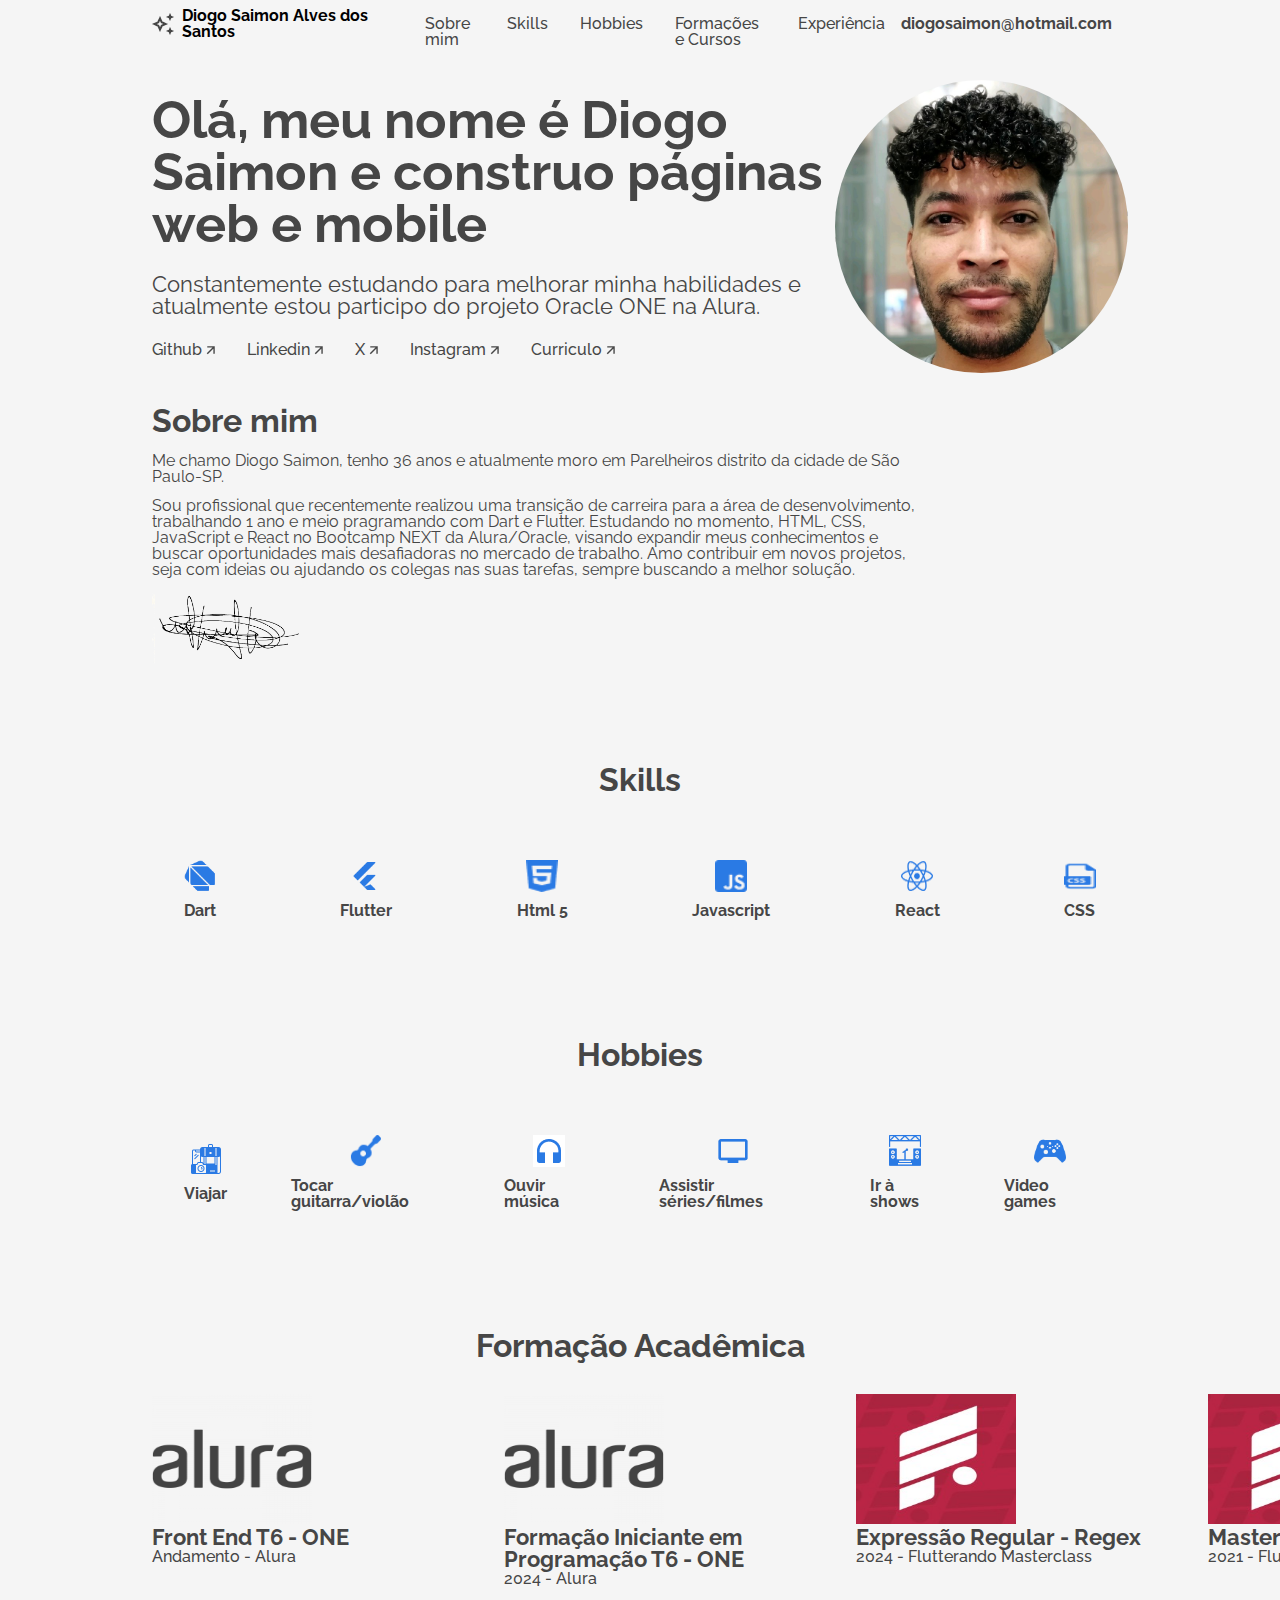
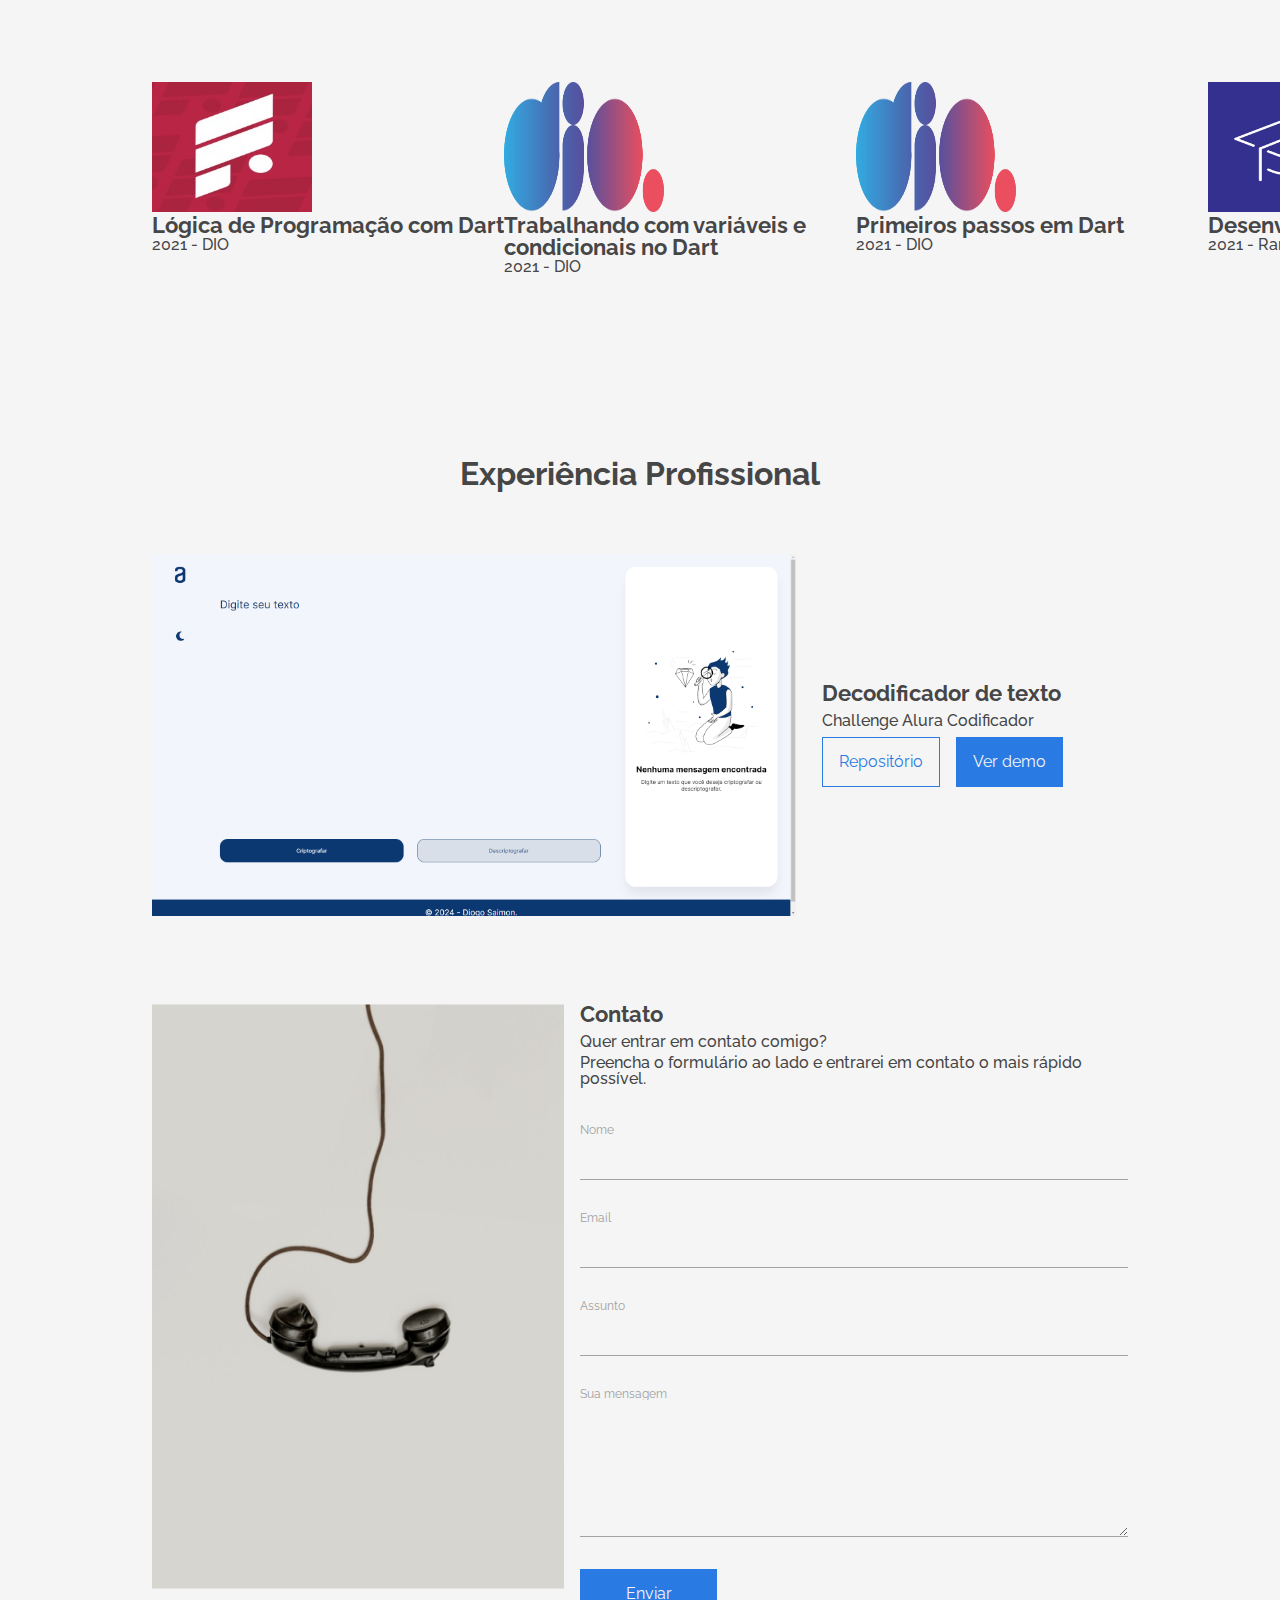
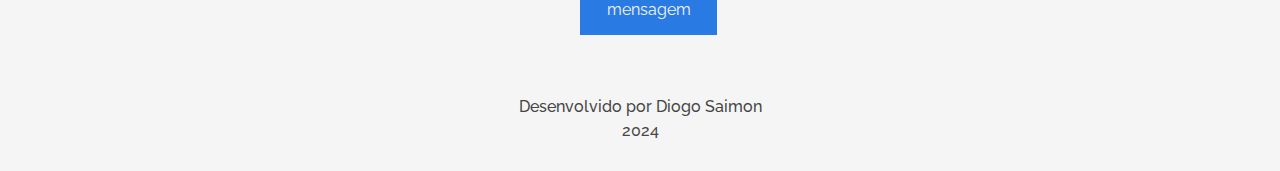
==== commit bc158d90: "finalizado a validação do formulário" ====
--- a/index.html
+++ b/index.html
@@ -428,20 +428,29 @@
             </h3>
             <form class="formcontato__form">
               <div class="formcontato__box">
-                <label for="nome">Nome</label>
+                <label for="nome" id="formcontato-label">Nome</label>
                 <input class="formcontato__input" type="text" id="nome" />
+                <span class="formcontato__span__required"
+                  >Mensagem de erro</span
+                >
               </div>
               <div class="formcontato__box">
-                <label for="email">Email</label>
-                <input class="formcontato__input" type="email" id="email" />
+                <label for="email" id="formcontato-label">Email</label>
+                <input class="formcontato__input" type="text" id="email" />
+                <span class="formcontato__span__required"
+                  >Mensagem de erro</span
+                >
               </div>
               <div class="formcontato__box">
-                <label for="assunto">Assunto</label>
+                <label for="assunto" id="formcontato-label">Assunto</label>
                 <input class="formcontato__input" type="text" id="assunto" />
+                <span class="formcontato__span__required"
+                  >Mensagem de erro</span
+                >
               </div>
 
               <div class="formcontato__box">
-                <label for="mensagem">Sua mensagem</label>
+                <label for="mensagem" id="formcontato-label">Sua mensagem</label>
                 <textarea
                   class="formcontato__textarea"
                   rows="7"
@@ -449,8 +458,11 @@
                   id="mensagem"
                   name="mensagem"
                 ></textarea>
+                <span class="formcontato__span__required"
+                  >Mensagem de erro</span
+                >
               </div>
-              <button class="formcontato__botao">Enviar mensagem</button>
+              <button type="submit" class="formcontato__botao">Enviar mensagem</button>
             </form>
           </div>
         </div>
